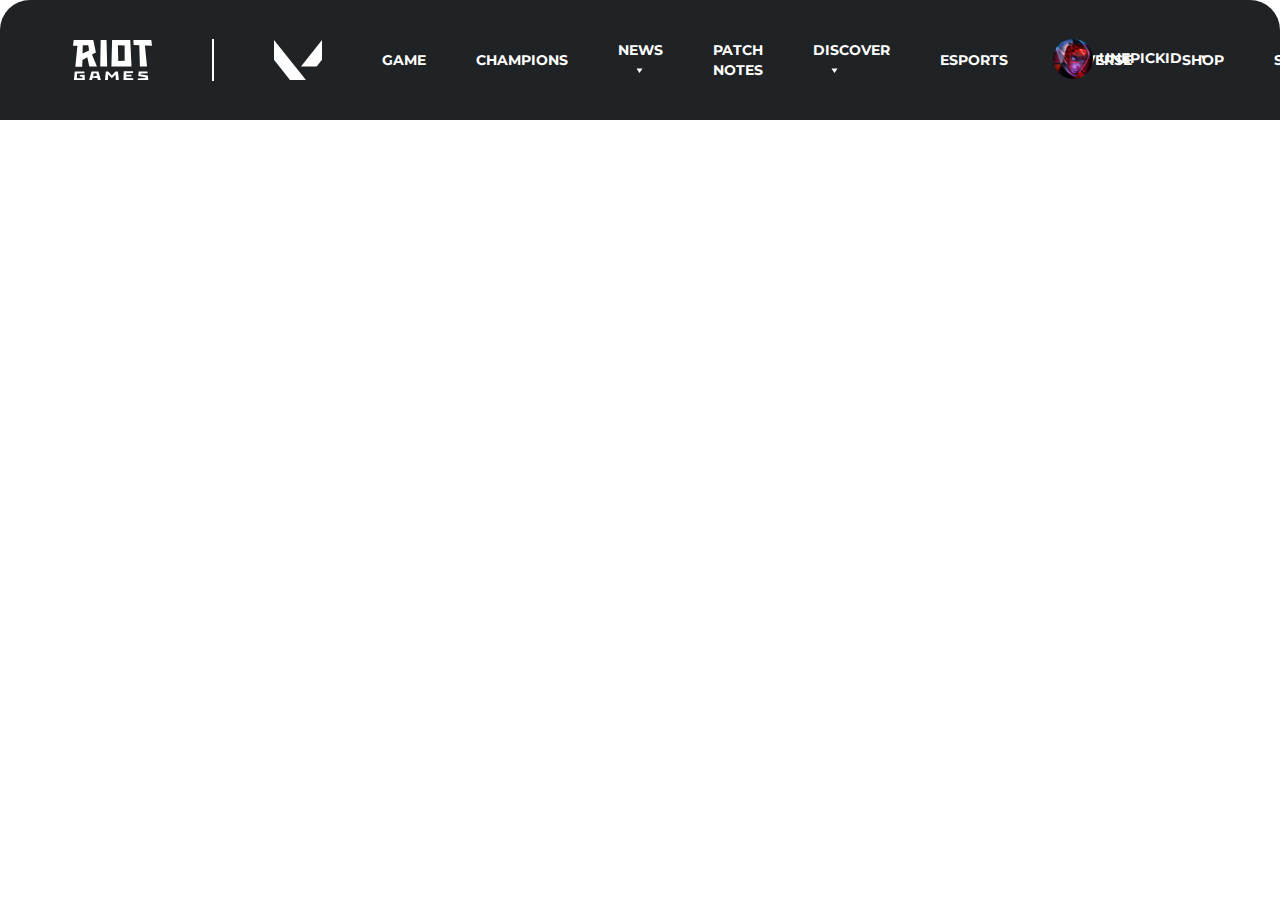
==== index.html @ 01219dcb "Добавил блок header и написал к нему стили, добавил шрифты на сайт" ====
<!DOCTYPE html>
	<html lang="en">
	  <head>
	    <meta charset="utf-8">
	    <meta http-equiv="X-UA-Compatible" content="IE=edge">
	    <meta name="viewport" content="width=device-width, initial-scale=1">
	    <!-- The above 3 meta tags *must* come first in the head; any other head content must come *after* these tags -->
	    <meta name="description" content="">
	    <meta name="author" content="">
	    <link rel="icon" href="/favicon.ico">
	
	    <title>Заголовок</title>
	
	    <!-- Bootstrap core CSS -->
	    <link href="https://maxcdn.bootstrapcdn.com/bootstrap/3.3.6/css/bootstrap.min.css" rel="stylesheet">
	    <!-- Fonts -->
	    <link rel="preconnect" href="https://fonts.googleapis.com">
	    <link rel="preconnect" href="https://fonts.gstatic.com" crossorigin>
	    <link href="https://fonts.googleapis.com/css2?family=Montserrat:ital,wght@0,700;1,400&display=swap" rel="stylesheet">
	
	    <!-- Custom styles for this template -->
	    <link href="scss/style.css" rel="stylesheet">
	
	    
	  </head>
	  <body>

	  	<header class="mainContainer">
	  		<img src="img/header/riot games.svg" alt="ropt_games">
	  		<img src="img/header/streak.svg" alt="streak">
	  		<img src="img/header/logo.svg" alt="logo">
	  		<a class="header__link" href="#">game</a>
	  		<a class="header__link" href="#">champions</a>
	  		<a class="header__link header__link_arrow" href="#">news</a>
	  		<a class="header__link" href="#">patch notes</a>
	  		<a class="header__link header__link_arrow" href="#">discover</a>
	  		<a class="header__link" href="#">esports</a>
	  		<a class="header__link" href="#">universe</a>
	  		<a class="header__link" href="#">shop</a>
	  		<a class="header__link" href="#">support</a>

	  		<div class="userBlock">
	  			<div class="userBlock__avatar"><img src="img/header/user__avatar.svg" alt="Avatar"></div>
	  			<div class="userBlock__nickname header__link header__link_arrow">Unepickid</div>
	  		</div>
	  	</header>
	
	    <!-- Bootstrap core JavaScript
	    ================================================== -->
	    <!-- Placed at the end of the document so the pages load faster -->
	    <script src="https://ajax.googleapis.com/ajax/libs/jquery/1.11.3/jquery.min.js"></script>
	    <script src="https://maxcdn.bootstrapcdn.com/bootstrap/3.3.6/js/bootstrap.min.js"></script>
	    <script src="js/main.js"></script>    
	  </body>
	</html>
---- scss/style.css ----
html, body {
  margin: 0;
  padding: 0; }

html {
  font-size: 10px; }

.mainContainer {
  padding: 0 73px 0 73px; }

header {
  position: relative;
  height: 12rem;
  border-top-left-radius: 3rem;
  border-top-right-radius: 3rem;
  background-color: #1F2326;
  display: -webkit-box;
  display: -ms-flexbox;
  display: flex;
  -webkit-box-align: center;
      -ms-flex-align: center;
          align-items: center;
  -webkit-box-pack: start;
      -ms-flex-pack: start;
          justify-content: flex-start; }
  header img {
    margin-right: 6rem; }
  header .header__link {
    font-family: 'Montserrat', sans-serif;
    font-size: 1.4rem;
    font-weight: 700;
    color: #fff;
    display: inline-block;
    text-transform: uppercase;
    margin-right: 5rem; }
  header .header__link_arrow:after {
    content: '';
    display: inline-block;
    width: 1.5rem;
    height: 1.5rem;
    margin-left: 1rem;
    background: transparent url(../img/header/arrow.svg) 100% 75% no-repeat; }
  header .userBlock {
    position: absolute;
    top: 50%;
    right: 73px;
    -webkit-transform: translate(0, -50%);
            transform: translate(0, -50%); }
    header .userBlock .userBlock__avatar {
      display: inline-block;
      width: 4.2rem;
      height: 4.2rem; }
      header .userBlock .userBlock__avatar img {
        margin-right: 1.6rem;
        border: none;
        border-radius: 50%; }
    header .userBlock .userBlock__nickname {
      display: inline-block;
      margin-right: 0rem; }
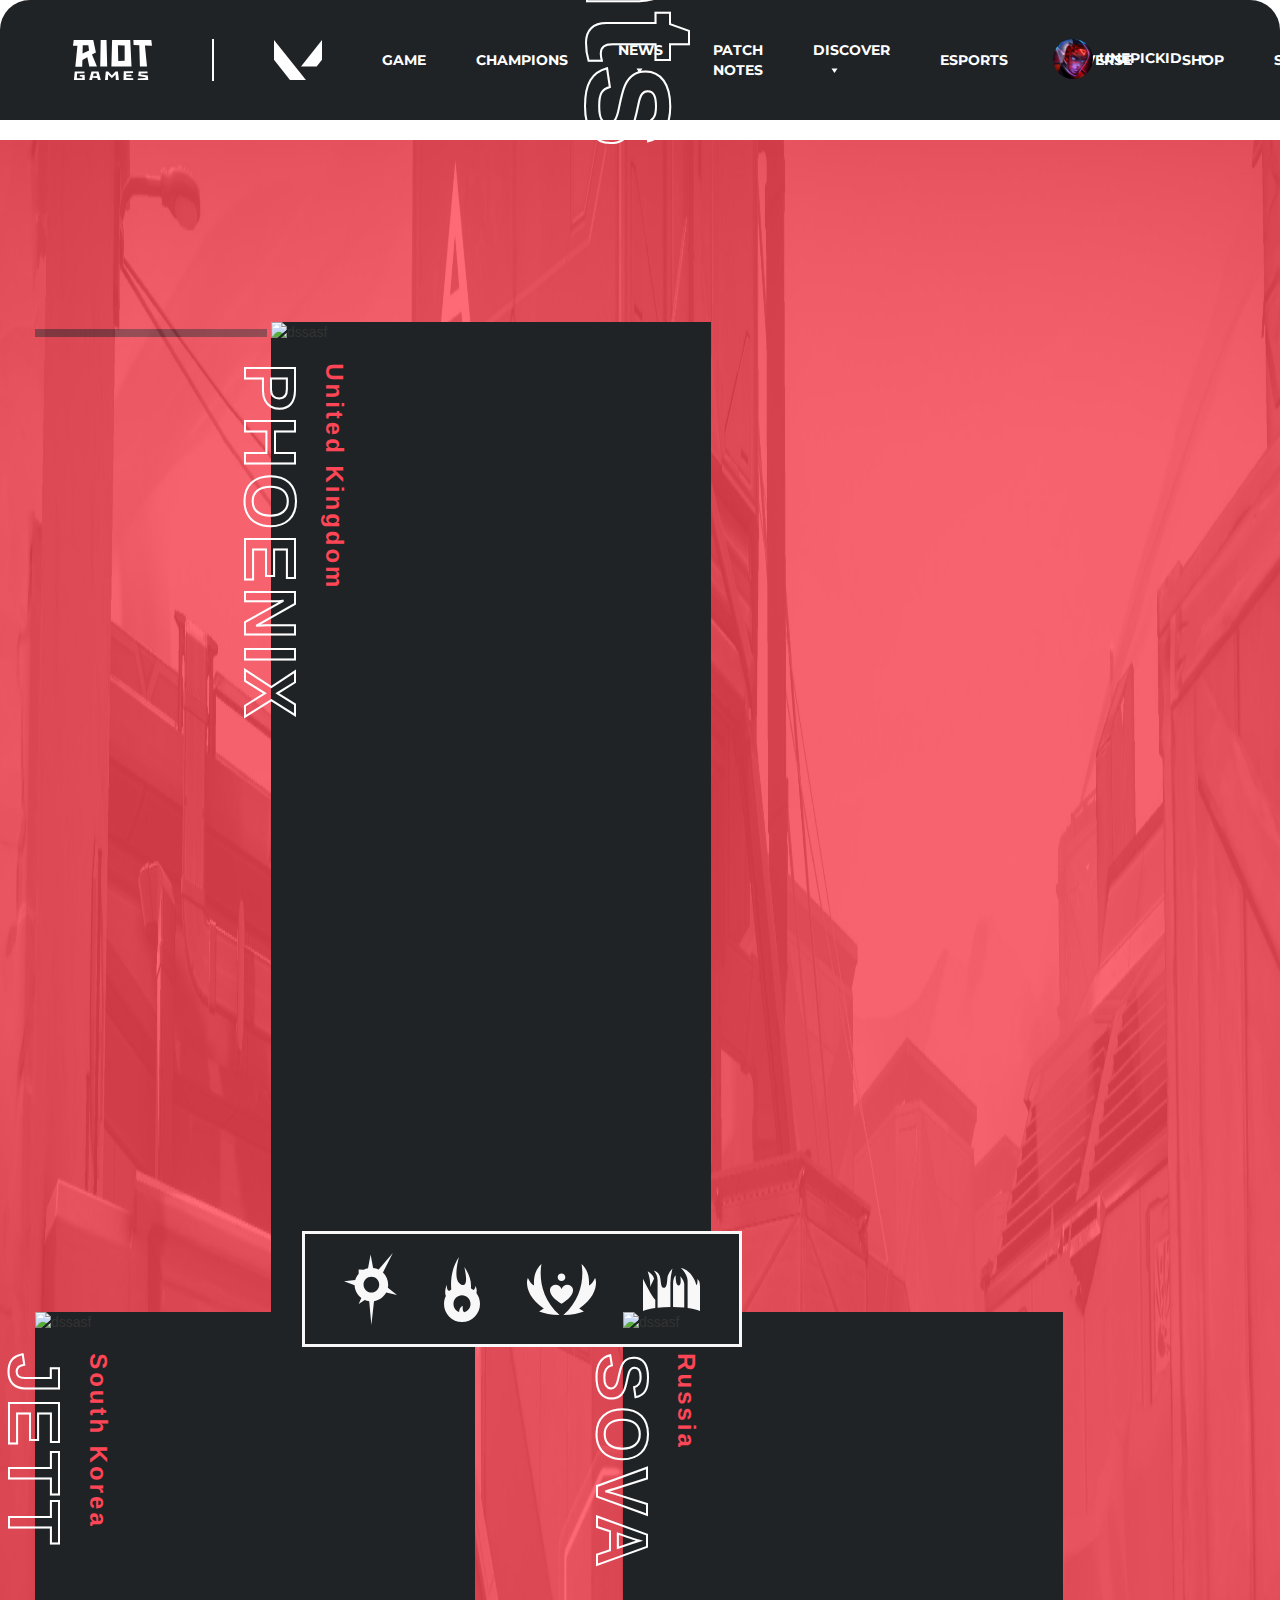
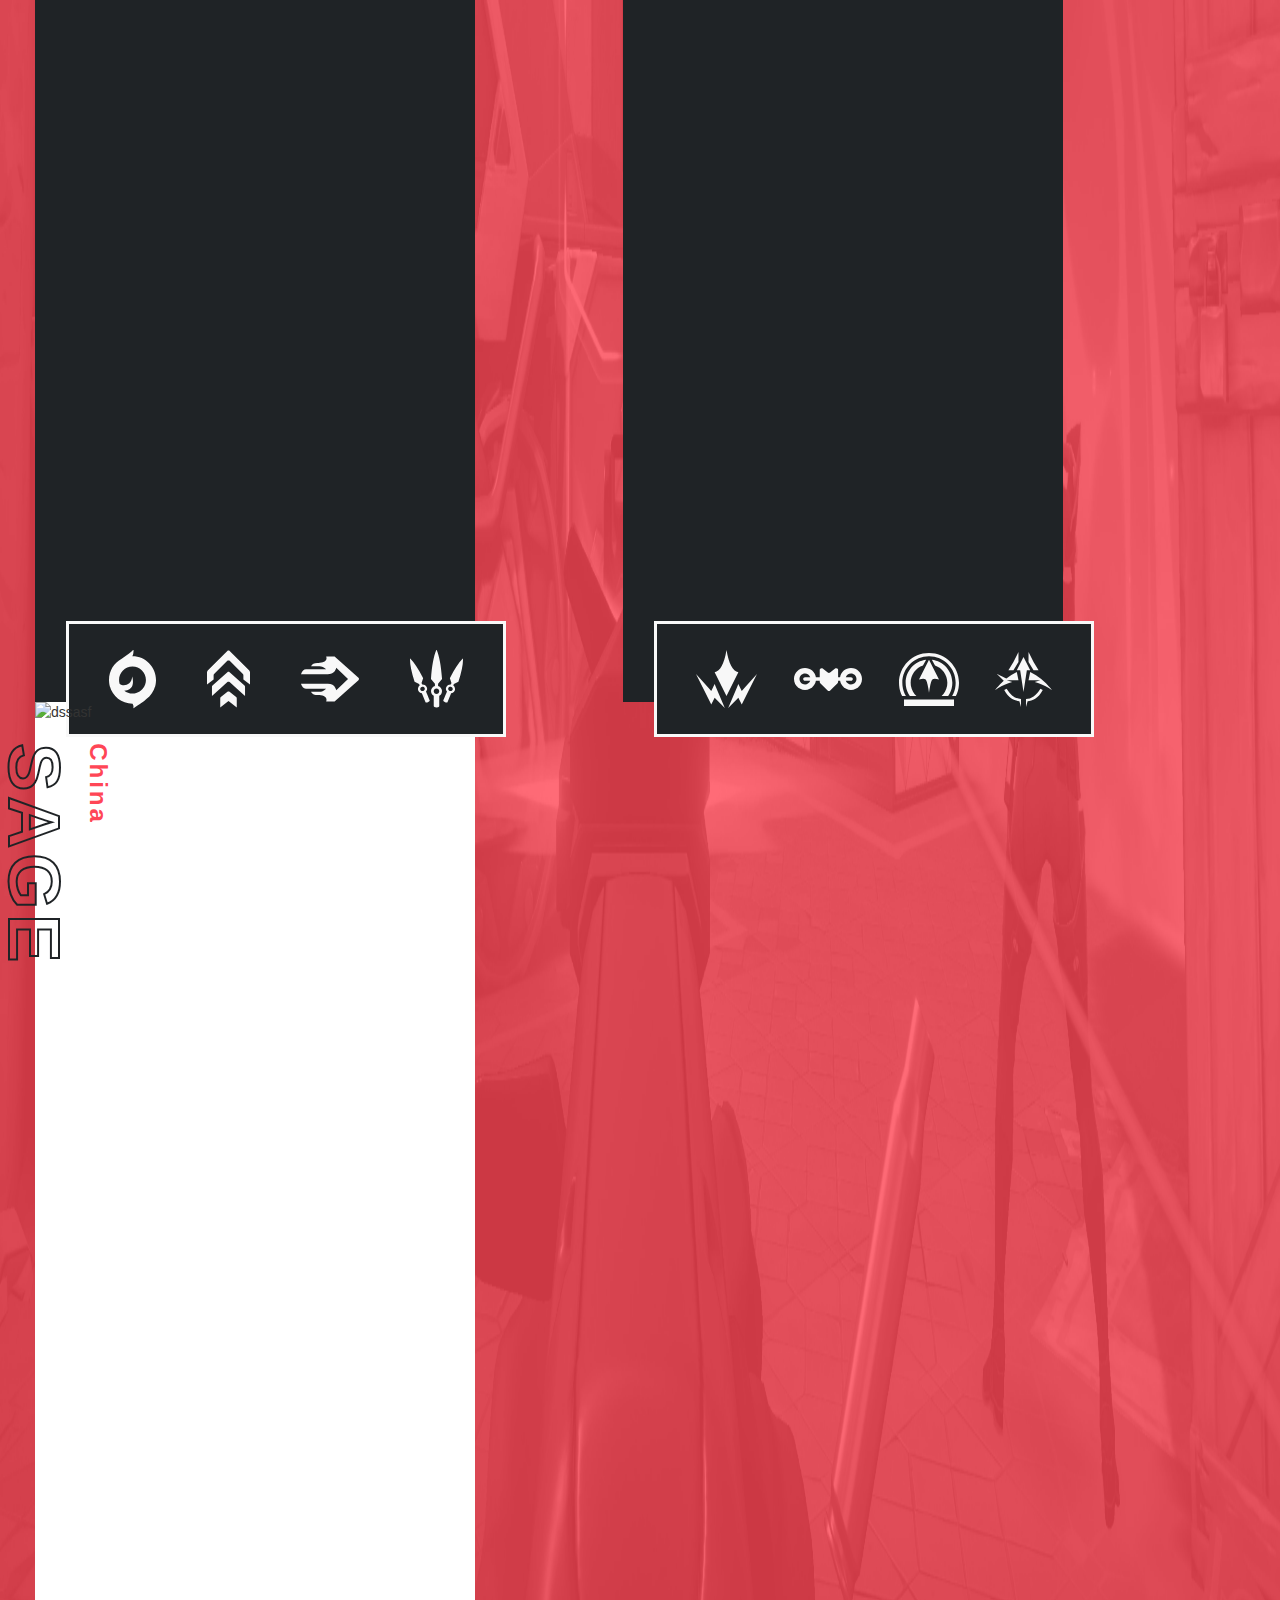
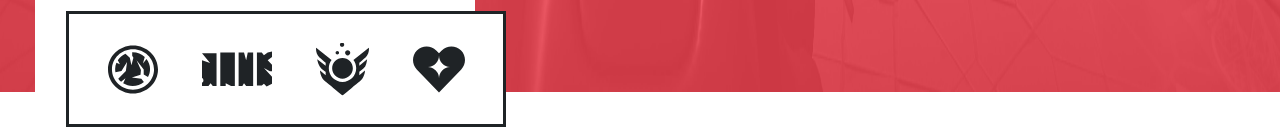
==== commit ebdb9b7b: "Add block's with heroes" ====
--- a/index.html
+++ b/index.html
@@ -7,9 +7,9 @@
 	    <!-- The above 3 meta tags *must* come first in the head; any other head content must come *after* these tags -->
 	    <meta name="description" content="">
 	    <meta name="author" content="">
-	    <link rel="icon" href="/favicon.ico">
+	    <link rel="icon" href="img/header/logo_black.svg">
 	
-	    <title>Заголовок</title>
+	    <title>Valorant | RIOT</title>
 	
 	    <!-- Bootstrap core CSS -->
 	    <link href="https://maxcdn.bootstrapcdn.com/bootstrap/3.3.6/css/bootstrap.min.css" rel="stylesheet">
@@ -17,6 +17,7 @@
 	    <link rel="preconnect" href="https://fonts.googleapis.com">
 	    <link rel="preconnect" href="https://fonts.gstatic.com" crossorigin>
 	    <link href="https://fonts.googleapis.com/css2?family=Montserrat:ital,wght@0,700;1,400&display=swap" rel="stylesheet">
+	    <link href="//db.onlinewebfonts.com/c/2206d6cc490084998d531e8c1b2cbb4a?family=Druk+Wide+Bold&display=swap" rel="stylesheet" />
 	
 	    <!-- Custom styles for this template -->
 	    <link href="scss/style.css" rel="stylesheet">
@@ -25,7 +26,7 @@
 	  </head>
 	  <body>
 
-	  	<header class="mainContainer">
+	  	<header class="headerContainer">
 	  		<img src="img/header/riot games.svg" alt="ropt_games">
 	  		<img src="img/header/streak.svg" alt="streak">
 	  		<img src="img/header/logo.svg" alt="logo">
@@ -44,6 +45,66 @@
 	  			<div class="userBlock__nickname header__link header__link_arrow">Unepickid</div>
 	  		</div>
 	  	</header>
+
+	  	<main class="mainSection">
+	  		<img class="mainSection__background" src="img/mainSection/background.png" alt="background">
+	  		<div class="logoSquere">	</div>
+	  		<h1 class="main__header" >Agents</h1>
+	  		<img class="line_png" src="img/mainSection/line.png" alt="streak">
+	  		
+
+	  		<div class="agent-block">
+	  				<div class="agent__info">
+	  					<p>United Kingdom</p>
+	  					<h2>PHOENIX</h2>
+	  				</div>
+	  				<div class="agent__picture"><img src="img/mainSection/art.png" alt="dssasf">
+	  					<div class="agent__skills">
+	  						<img class="abilities" src="img/mainSection/Abilities.svg" alt="atributes">
+	  					</div>
+	  				</div>
+	  			</div>
+
+
+	  			<div class="agent-block">
+	  				<div class="agent__info">
+	  					<p>South Korea</p>
+	  					<h2>jett</h2>
+	  				</div>
+	  				<div class="agent__picture"><img src="img/mainSection/art (1).png" alt="dssasf">
+	  					<div class="agent__skills">
+	  						<img  class="abilities" src="img/mainSection/Abilities (1).svg" alt="atributes">
+	  					</div>
+	  				</div>
+	  			</div>
+
+
+	  			<div class="agent-block">
+	  				<div class="agent__info">
+	  					<p>Russia</p>
+	  					<h2>Sova</h2>
+	  				</div>
+	  				<div class="agent__picture"><img src="img/mainSection/art (2).png" alt="dssasf">
+	  					<div class="agent__skills">
+	  						<img class="abilities" src="img/mainSection/Abilities (2).svg" alt="atributes">
+	  					</div>
+	  				</div>
+	  			</div>
+
+
+	  			<div class="agent-block agent-block_white">
+	  				<div class="agent__info agent__info_white">
+	  					<p>China</p>
+	  					<h2>sage</h2>
+	  				</div>
+	  				<div class="agent__picture"><img src="img/mainSection/art (3).png" alt="dssasf">
+	  					<div  class="agent__skills agent__skills_white">
+	  						<img class="abilities abilities_white" src="img/mainSection/Abilities (3).svg" alt="atributes">
+	  					</div>
+	  				</div>
+	  			</div>	
+	  		
+	  	</main>
 	
 	    <!-- Bootstrap core JavaScript
 	    ================================================== -->
--- a/scss/style.css
+++ b/scss/style.css
@@ -5,7 +5,7 @@
 html {
   font-size: 10px; }
 
-.mainContainer {
+.headerContainer {
   padding: 0 73px 0 73px; }
 
 header {
@@ -57,3 +57,91 @@
     header .userBlock .userBlock__nickname {
       display: inline-block;
       margin-right: 0rem; }
+
+.mainSection {
+  position: relative;
+  padding: 0 35px 0 35px;
+  background-color: #FF4656; }
+  .mainSection .mainSection__background {
+    position: absolute;
+    top: 0;
+    left: 0;
+    width: 100%;
+    height: 100%; }
+  .mainSection .main__header {
+    font-family: "Druk Wide Bold", sans-serif;
+    font-size: 15.6rem;
+    font-weight: 800;
+    color: transparent;
+    -webkit-transform: rotate(90deg);
+            transform: rotate(90deg);
+    -webkit-text-stroke: 2px #fff;
+    opacity: 1;
+    letter-spacing: 10%; }
+  .mainSection .agent-block {
+    position: relative;
+    display: inline-block;
+    width: 44rem;
+    height: 99rem;
+    margin-right: 14.4rem;
+    background: #1F2326; }
+    .mainSection .agent-block .agent__info {
+      position: absolute;
+      top: 25%;
+      left: 0;
+      -webkit-transform: translate(-48%, 0) rotate(90deg);
+              transform: translate(-48%, 0) rotate(90deg);
+      z-index: 5;
+      text-align: left;
+      width: 55rem; }
+      .mainSection .agent-block .agent__info p {
+        font-family: "Druk Wide Bold", sans-serif;
+        font-size: 2.4rem;
+        font-weight: 800;
+        color: #FF4656;
+        margin-bottom: 0;
+        letter-spacing: 0.3rem; }
+      .mainSection .agent-block .agent__info h2 {
+        font-family: "Druk Wide Bold", sans-serif;
+        font-size: 7.2rem;
+        font-weight: 800;
+        color: transparent;
+        margin-top: 0;
+        -webkit-text-stroke: 2px #fff;
+        opacity: 1;
+        line-height: 9.4rem;
+        letter-spacing: 0.5rem;
+        text-transform: uppercase; }
+    .mainSection .agent-block .agent__info_white h2 {
+      -webkit-text-stroke: 2px #1F2326; }
+    .mainSection .agent-block .agent__picture {
+      position: relative;
+      z-index: 2;
+      width: 100%;
+      height: 100%; }
+      .mainSection .agent-block .agent__picture img {
+        display: block;
+        -o-object-fit: fill;
+           object-fit: fill; }
+      .mainSection .agent-block .agent__picture .agent__skills {
+        position: absolute;
+        bottom: 0;
+        left: 0;
+        -webkit-transform: translate(3.1rem, 3.5rem);
+                transform: translate(3.1rem, 3.5rem);
+        padding: 5.5rem 0 5.5rem 0;
+        text-align: center;
+        width: 100%;
+        height: 11rem;
+        background-color: #1F2326;
+        border: 3px solid #F8F8F8; }
+        .mainSection .agent-block .agent__picture .agent__skills .abilities {
+          display: inline-block;
+          line-height: 11rem;
+          -webkit-transform: translate(0, -50%);
+                  transform: translate(0, -50%); }
+      .mainSection .agent-block .agent__picture .agent__skills_white {
+        background-color: #fff;
+        border: 3px solid #1F2326; }
+  .mainSection .agent-block_white {
+    background: #fff; }
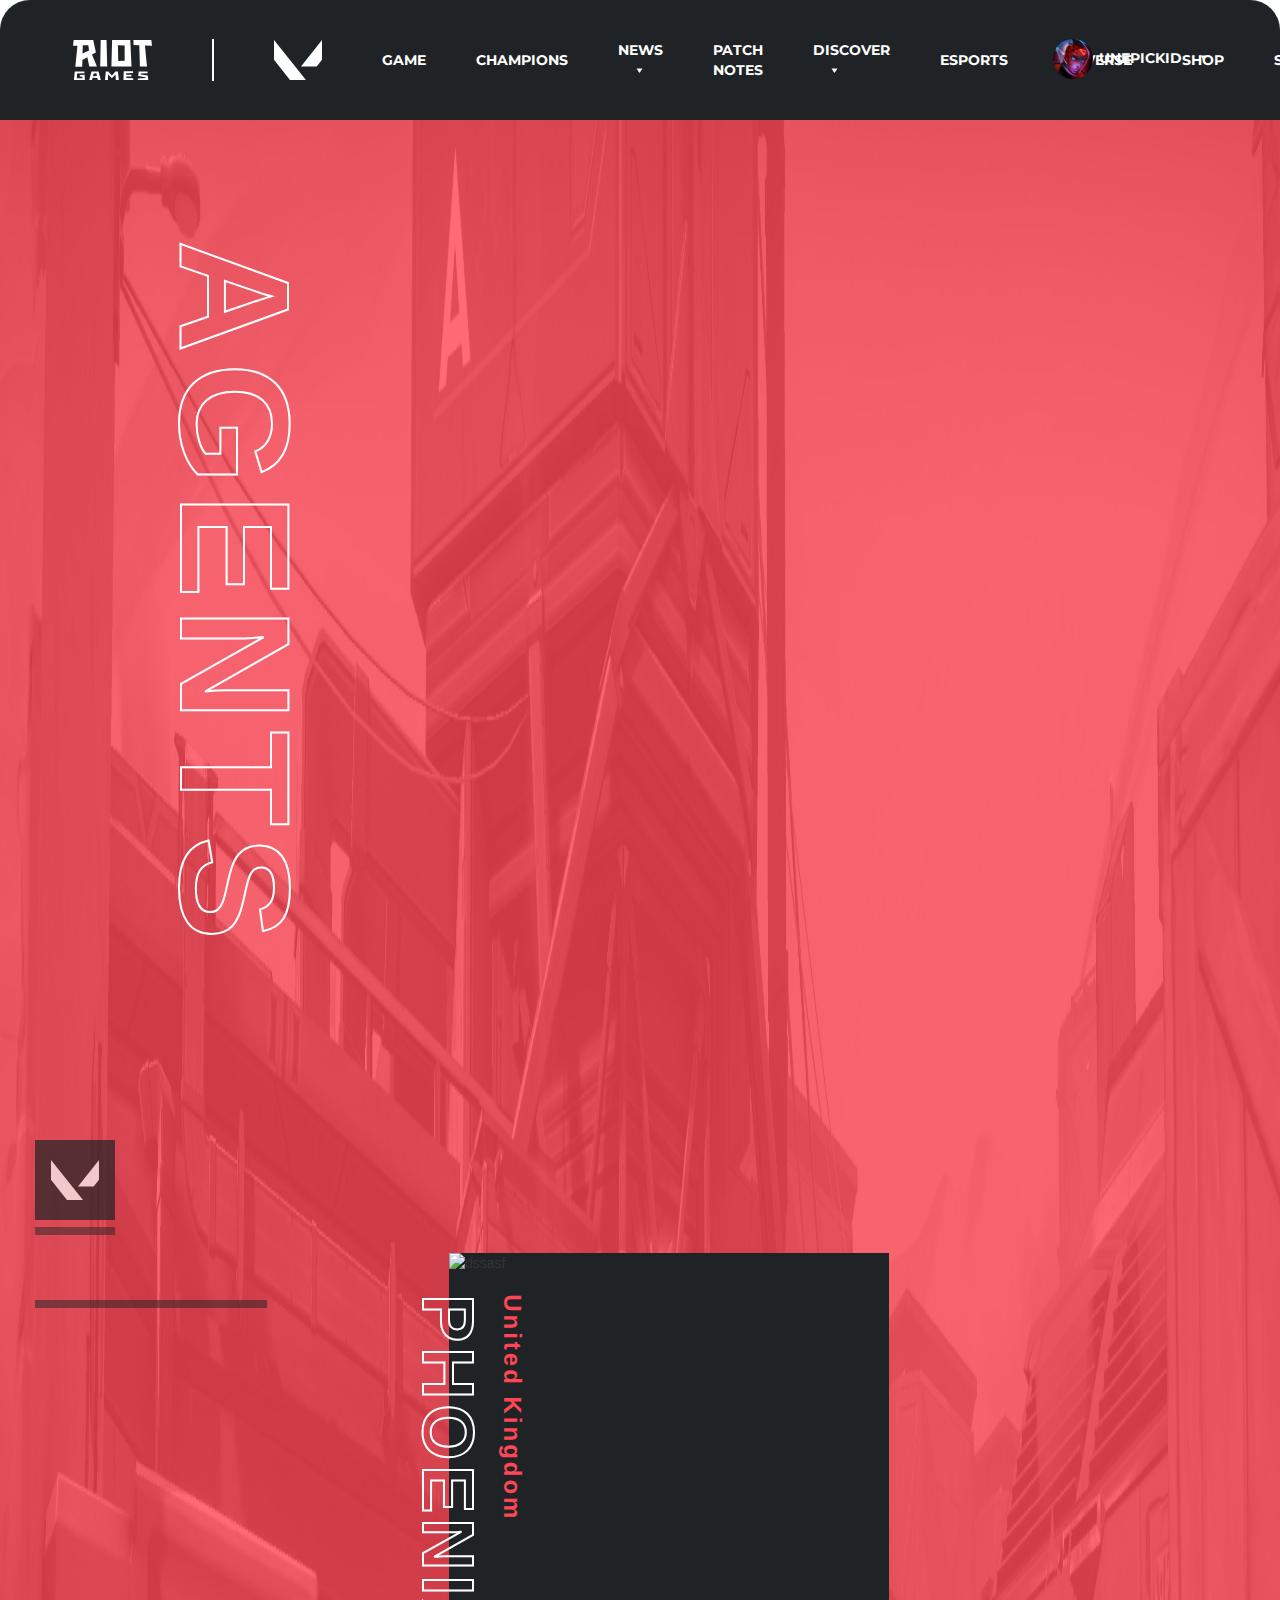
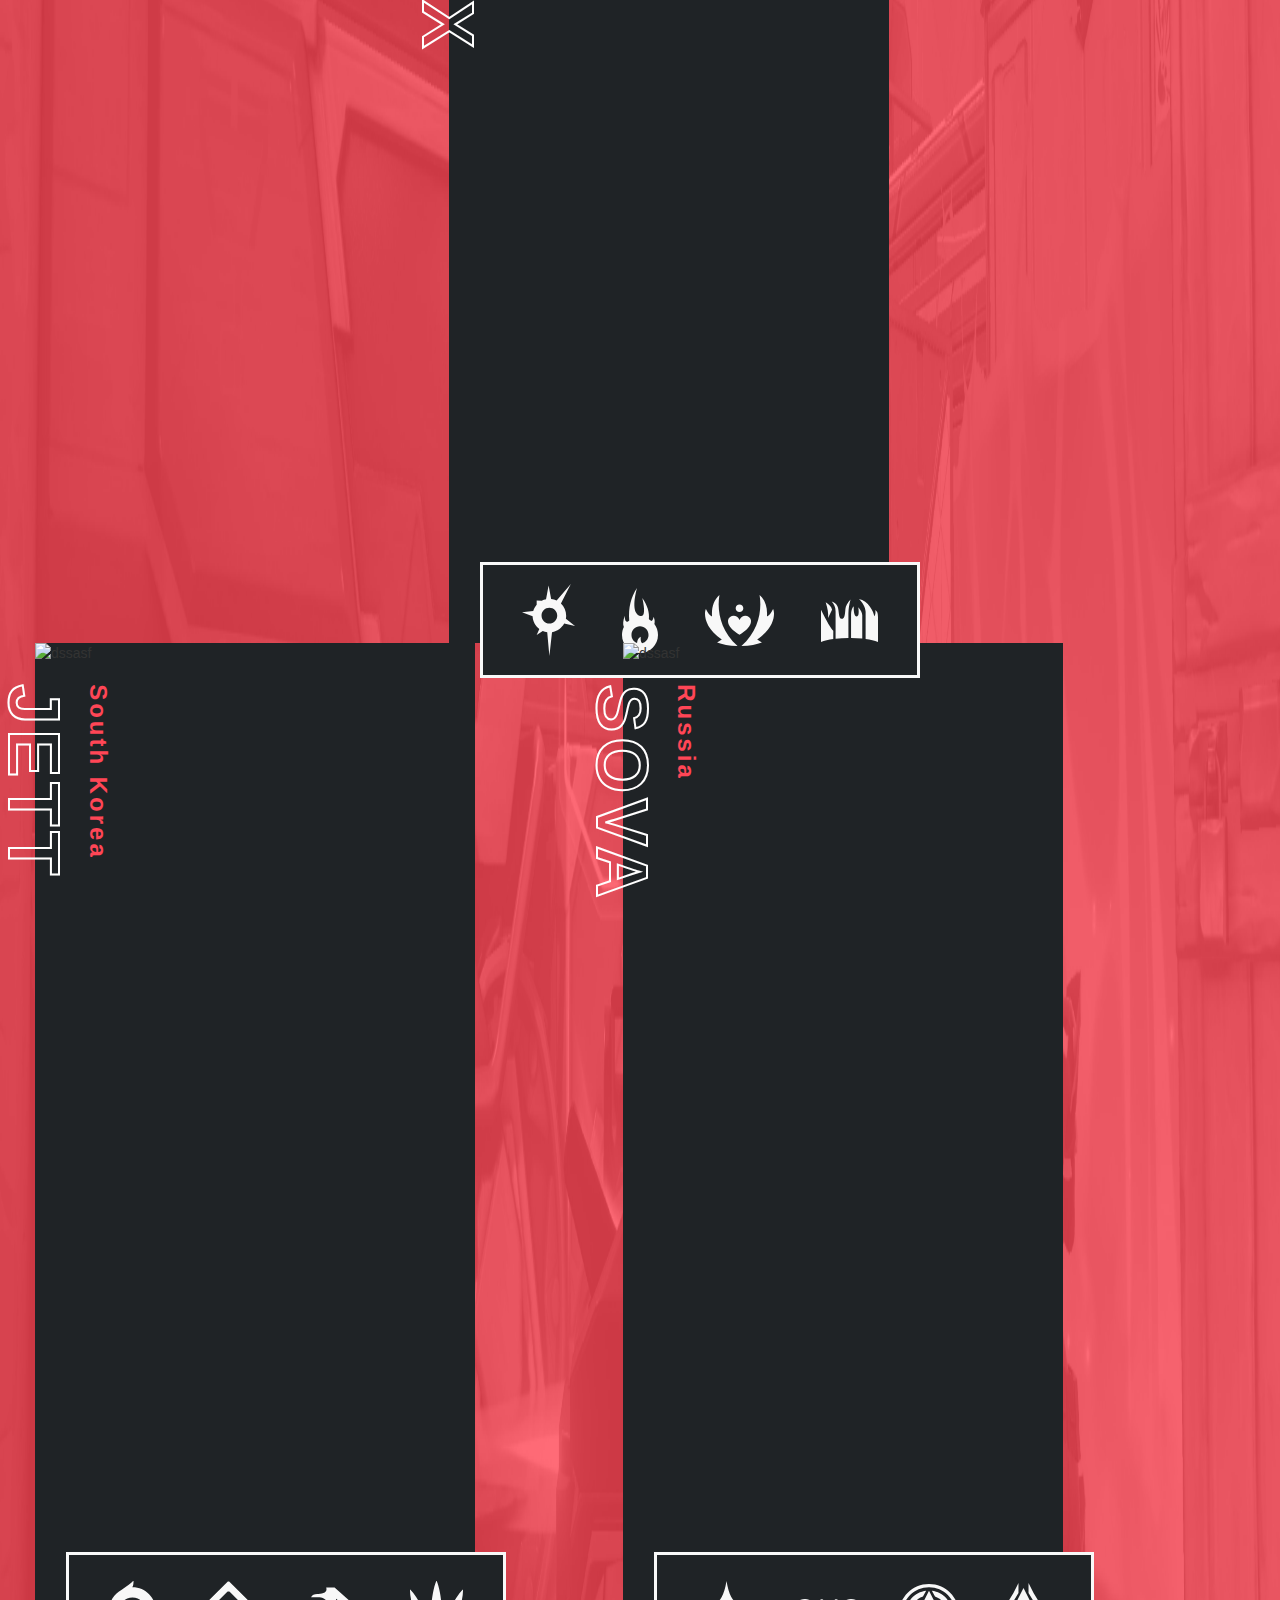
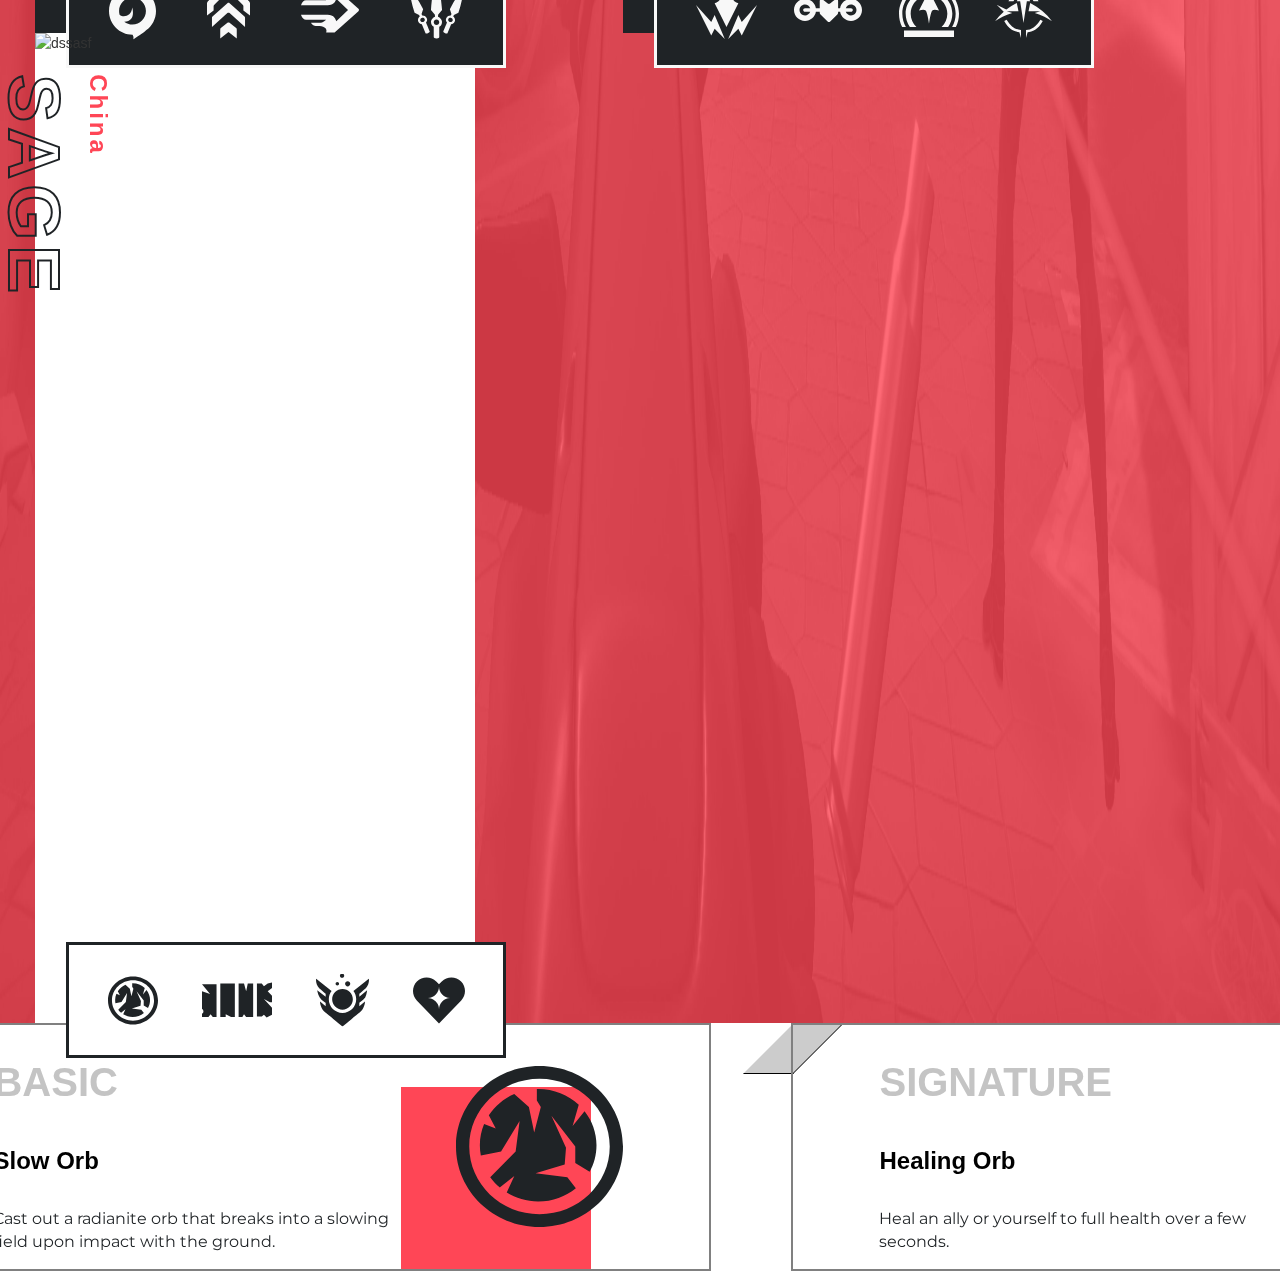
==== commit 05a1cf22: "Добавлена часть с описанием скилов, Нужно сделать усеченный уголок у них и у портретов героев" ====
--- a/index.html
+++ b/index.html
@@ -20,7 +20,10 @@
 	    <link href="//db.onlinewebfonts.com/c/2206d6cc490084998d531e8c1b2cbb4a?family=Druk+Wide+Bold&display=swap" rel="stylesheet" />
 	
 	    <!-- Custom styles for this template -->
+	    <!-- <link rel="stylesheet" type="text/css" href="//cdn.jsdelivr.net/npm/slick-carousel@1.8.1/slick/slick.css"/> -->
+	    <link rel="stylesheet" href="slick/slick.css">
 	    <link href="scss/style.css" rel="stylesheet">
+	    <link rel="stylesheet" href=" slick/slick-theme.css">
 	
 	    
 	  </head>
@@ -48,69 +51,121 @@
 
 	  	<main class="mainSection">
 	  		<img class="mainSection__background" src="img/mainSection/background.png" alt="background">
-	  		<div class="logoSquere">	</div>
-	  		<h1 class="main__header" >Agents</h1>
-	  		<img class="line_png" src="img/mainSection/line.png" alt="streak">
 	  		
+	  			  		<div class="large-container">
+	  			  			  		<div class="headerBlock">
+	  			  			  			<div class="logoSquere">	</div>
+	  			  				  		<h1 class="main__header" >Agents</h1>
+	  			  				  		<img class="line_png" src="img/mainSection/line.png" alt="streak">
+	  			  			  		</div>
+	  			  			  		
 
-	  		<div class="agent-block">
-	  				<div class="agent__info">
-	  					<p>United Kingdom</p>
-	  					<h2>PHOENIX</h2>
-	  				</div>
-	  				<div class="agent__picture"><img src="img/mainSection/art.png" alt="dssasf">
-	  					<div class="agent__skills">
-	  						<img class="abilities" src="img/mainSection/Abilities.svg" alt="atributes">
-	  					</div>
-	  				</div>
-	  			</div>
+	  			  			  		<div class="agent-block">
+	  			  			  				<div class="agent__info">
+	  			  			  					<p>United Kingdom</p>
+	  			  			  					<h2>PHOENIX</h2>
+	  			  			  				</div>
+	  			  			  				<div class="agent__picture"><img src="img/mainSection/art.png" alt="dssasf">
+	  			  			  					<div class="agent__skills">
+	  			  			  						<img class="abilities" src="img/mainSection/Abilities.svg" alt="atributes">
+	  			  			  					</div>
+	  			  			  				</div>
+	  			  			  		</div>
 
 
-	  			<div class="agent-block">
-	  				<div class="agent__info">
-	  					<p>South Korea</p>
-	  					<h2>jett</h2>
-	  				</div>
-	  				<div class="agent__picture"><img src="img/mainSection/art (1).png" alt="dssasf">
-	  					<div class="agent__skills">
-	  						<img  class="abilities" src="img/mainSection/Abilities (1).svg" alt="atributes">
-	  					</div>
-	  				</div>
-	  			</div>
+	  			  			  			<div class="agent-block">
+	  			  			  				<div class="agent__info">
+	  			  			  					<p>South Korea</p>
+	  			  			  					<h2>jett</h2>
+	  			  			  				</div>
+	  			  			  				<div class="agent__picture"><img src="img/mainSection/art (1).png" alt="dssasf">
+	  			  			  					<div class="agent__skills">
+	  			  			  						<img  class="abilities" src="img/mainSection/Abilities (1).svg" alt="atributes">
+	  			  			  					</div>
+	  			  			  				</div>
+	  			  			  			</div>
 
 
-	  			<div class="agent-block">
-	  				<div class="agent__info">
-	  					<p>Russia</p>
-	  					<h2>Sova</h2>
-	  				</div>
-	  				<div class="agent__picture"><img src="img/mainSection/art (2).png" alt="dssasf">
-	  					<div class="agent__skills">
-	  						<img class="abilities" src="img/mainSection/Abilities (2).svg" alt="atributes">
-	  					</div>
-	  				</div>
-	  			</div>
+	  			  			  			<div class="agent-block">
+	  			  			  				<div class="agent__info">
+	  			  			  					<p>Russia</p>
+	  			  			  					<h2>Sova</h2>
+	  			  			  				</div>
+	  			  			  				<div class="agent__picture"><img src="img/mainSection/art (2).png" alt="dssasf">
+	  			  			  					<div class="agent__skills">
+	  			  			  						<img class="abilities" src="img/mainSection/Abilities (2).svg" alt="atributes">
+	  			  			  					</div>
+	  			  			  				</div>
+	  			  			  			</div>
 
 
-	  			<div class="agent-block agent-block_white">
-	  				<div class="agent__info agent__info_white">
-	  					<p>China</p>
-	  					<h2>sage</h2>
-	  				</div>
-	  				<div class="agent__picture"><img src="img/mainSection/art (3).png" alt="dssasf">
-	  					<div  class="agent__skills agent__skills_white">
-	  						<img class="abilities abilities_white" src="img/mainSection/Abilities (3).svg" alt="atributes">
-	  					</div>
-	  				</div>
-	  			</div>	
-	  		
-	  	</main>
+	  			  			  			<div class="agent-block agent-block_white">
+	  			  			  				<div class="agent__info agent__info_white">
+	  			  			  					<p>China</p>
+	  			  			  					<h2>sage</h2>
+	  			  			  				</div>
+	  			  			  				<div class="agent__picture"><img src="img/mainSection/art (3).png" alt="dssasf">
+	  			  			  					<div  class="agent__skills agent__skills_white">
+	  			  			  						<img class="abilities abilities_white" src="img/mainSection/Abilities (3).svg" alt="atributes">
+	  			  			  					</div>
+	  			  			  				</div>
+	  			  			  			</div>	
+
+	  			  		</div>
+
+
+	  			  			<div class="section skill-section">
+	  			  				<div class="skill__card">
+	  			  					<div class="skill__description">
+	  			  						<h3>Basic</h3>
+		  			  					<strong>Slow Orb</strong>
+		  			  					<span>Cast out a radianite orb that breaks into a slowing field upon impact with the ground.</span>
+	  			  					</div>
+	  			  					<div class="div skill__image">
+	  			  						<img src="img/mainSection/forSlider/icon.svg" alt="icon">
+	  			  					</div>
+	  			  				</div>
+	  			  					<div class="skill__card">
+	  			  					<div class="skill__description">
+	  			  						<h3>SIGNATURE</h3>
+		  			  					<strong>Healing Orb</strong>
+		  			  					<span>Heal an ally or yourself to full health over a few seconds.</span>
+	  			  					</div>
+	  			  					<div class="div skill__image">
+	  			  						<img src="img/mainSection/forSlider/ebala.svg" alt="icon">
+	  			  					</div>
+	  			  				</div>
+	  			  					<div class="skill__card">
+	  			  					<div class="skill__description">
+	  			  						<h3>ULTIMATE</h3>
+		  			  					<strong>Resurrection</strong>
+		  			  					<span>LTarget a friendly corpse. After a short delay, revive them with full health.</span>
+	  			  					</div>
+	  			  					<div class="div skill__image">
+	  			  						<img src="img/mainSection/forSlider/hearth.svg" alt="icon">
+	  			  					</div>
+	  			  				</div>
+	  			  					<div class="skill__card">
+	  			  					<div class="skill__description">
+	  			  						<h3>Superskill</h3>
+		  			  					<strong>Frozen Orb</strong>
+		  			  					<span>Lorem ipsum, dolor, sit amet consectetur adipisicing elit. Autem, alias.</span>
+	  			  					</div>
+	  			  					<div class="div skill__image">
+	  			  						<img src="img/mainSection/forSlider/superskill.svg" alt="icon">
+	  			  					</div>
+	  			  				</div>
+	  			  					
+	  			  			
+	  			  			</div>		
+	  	</main>    
 	
 	    <!-- Bootstrap core JavaScript
-	    ================================================== -->
-	    <!-- Placed at the end of the document so the pages load faster -->
+	    ==================================================
+	   <!- Placed at the end of the document so the pages load faster -->
 	    <script src="https://ajax.googleapis.com/ajax/libs/jquery/1.11.3/jquery.min.js"></script>
 	    <script src="https://maxcdn.bootstrapcdn.com/bootstrap/3.3.6/js/bootstrap.min.js"></script>
+	    <script src="slick/slick.min.js"></script>
 	    <script src="js/main.js"></script>    
 	  </body>
 	</html>	--- a/scss/style.css
+++ b/scss/style.css
@@ -1,147 +1 @@
-html, body {
-  margin: 0;
-  padding: 0; }
-
-html {
-  font-size: 10px; }
-
-.headerContainer {
-  padding: 0 73px 0 73px; }
-
-header {
-  position: relative;
-  height: 12rem;
-  border-top-left-radius: 3rem;
-  border-top-right-radius: 3rem;
-  background-color: #1F2326;
-  display: -webkit-box;
-  display: -ms-flexbox;
-  display: flex;
-  -webkit-box-align: center;
-      -ms-flex-align: center;
-          align-items: center;
-  -webkit-box-pack: start;
-      -ms-flex-pack: start;
-          justify-content: flex-start; }
-  header img {
-    margin-right: 6rem; }
-  header .header__link {
-    font-family: 'Montserrat', sans-serif;
-    font-size: 1.4rem;
-    font-weight: 700;
-    color: #fff;
-    display: inline-block;
-    text-transform: uppercase;
-    margin-right: 5rem; }
-  header .header__link_arrow:after {
-    content: '';
-    display: inline-block;
-    width: 1.5rem;
-    height: 1.5rem;
-    margin-left: 1rem;
-    background: transparent url(../img/header/arrow.svg) 100% 75% no-repeat; }
-  header .userBlock {
-    position: absolute;
-    top: 50%;
-    right: 73px;
-    -webkit-transform: translate(0, -50%);
-            transform: translate(0, -50%); }
-    header .userBlock .userBlock__avatar {
-      display: inline-block;
-      width: 4.2rem;
-      height: 4.2rem; }
-      header .userBlock .userBlock__avatar img {
-        margin-right: 1.6rem;
-        border: none;
-        border-radius: 50%; }
-    header .userBlock .userBlock__nickname {
-      display: inline-block;
-      margin-right: 0rem; }
-
-.mainSection {
-  position: relative;
-  padding: 0 35px 0 35px;
-  background-color: #FF4656; }
-  .mainSection .mainSection__background {
-    position: absolute;
-    top: 0;
-    left: 0;
-    width: 100%;
-    height: 100%; }
-  .mainSection .main__header {
-    font-family: "Druk Wide Bold", sans-serif;
-    font-size: 15.6rem;
-    font-weight: 800;
-    color: transparent;
-    -webkit-transform: rotate(90deg);
-            transform: rotate(90deg);
-    -webkit-text-stroke: 2px #fff;
-    opacity: 1;
-    letter-spacing: 10%; }
-  .mainSection .agent-block {
-    position: relative;
-    display: inline-block;
-    width: 44rem;
-    height: 99rem;
-    margin-right: 14.4rem;
-    background: #1F2326; }
-    .mainSection .agent-block .agent__info {
-      position: absolute;
-      top: 25%;
-      left: 0;
-      -webkit-transform: translate(-48%, 0) rotate(90deg);
-              transform: translate(-48%, 0) rotate(90deg);
-      z-index: 5;
-      text-align: left;
-      width: 55rem; }
-      .mainSection .agent-block .agent__info p {
-        font-family: "Druk Wide Bold", sans-serif;
-        font-size: 2.4rem;
-        font-weight: 800;
-        color: #FF4656;
-        margin-bottom: 0;
-        letter-spacing: 0.3rem; }
-      .mainSection .agent-block .agent__info h2 {
-        font-family: "Druk Wide Bold", sans-serif;
-        font-size: 7.2rem;
-        font-weight: 800;
-        color: transparent;
-        margin-top: 0;
-        -webkit-text-stroke: 2px #fff;
-        opacity: 1;
-        line-height: 9.4rem;
-        letter-spacing: 0.5rem;
-        text-transform: uppercase; }
-    .mainSection .agent-block .agent__info_white h2 {
-      -webkit-text-stroke: 2px #1F2326; }
-    .mainSection .agent-block .agent__picture {
-      position: relative;
-      z-index: 2;
-      width: 100%;
-      height: 100%; }
-      .mainSection .agent-block .agent__picture img {
-        display: block;
-        -o-object-fit: fill;
-           object-fit: fill; }
-      .mainSection .agent-block .agent__picture .agent__skills {
-        position: absolute;
-        bottom: 0;
-        left: 0;
-        -webkit-transform: translate(3.1rem, 3.5rem);
-                transform: translate(3.1rem, 3.5rem);
-        padding: 5.5rem 0 5.5rem 0;
-        text-align: center;
-        width: 100%;
-        height: 11rem;
-        background-color: #1F2326;
-        border: 3px solid #F8F8F8; }
-        .mainSection .agent-block .agent__picture .agent__skills .abilities {
-          display: inline-block;
-          line-height: 11rem;
-          -webkit-transform: translate(0, -50%);
-                  transform: translate(0, -50%); }
-      .mainSection .agent-block .agent__picture .agent__skills_white {
-        background-color: #fff;
-        border: 3px solid #1F2326; }
-  .mainSection .agent-block_white {
-    background: #fff; }
+.circle{position:absolute;z-index:-1;border:none;border-radius:50%}.big-circle_red{width:2215px;height:2215px;-webkit-transform:translate(-30%, -33%);transform:translate(-30%, -33%);background-color:#ff4656}.big-circle_gray{width:1450px;height:1450px;bottom:0;right:0;-webkit-transform:translate(25%, 33%);transform:translate(25%, 33%);background-color:#292c31}.small-circle_white{width:270px;height:270px;top:0;right:0;-webkit-transform:translate(-104px, 182px);transform:translate(-104px, 182px);background-color:#EFEFEF}.medium-circle_while{width:470px;height:470px;bottom:0;left:0;-webkit-transform:translate(177px, 55%);transform:translate(177px, 55%);background-color:#EFEFEF}.tiny-circle_gray{width:100px;height:100px;top:0;right:0;-webkit-transform:translate(-55px, 475px);transform:translate(-55px, 475px);background-color:#292c31}.veryTiny-circle_gray{width:63px;height:63px;bottom:0;left:0;-webkit-transform:translate(112px, -178px);transform:translate(112px, -178px);background-color:#292c31}.tiny-circle_red{width:44px;height:44px;top:0;right:0;-webkit-transform:translate(-219px, 74px);transform:translate(-219px, 74px);background-color:#ff4656}.main-content{height:1763px;background-color:#fff;border-radius:40px}html,body{margin:0;padding:0}html{font-size:10px}.headerContainer{padding:0 73px 0 73px}header{position:relative;display:-webkit-box;display:-ms-flexbox;display:flex;height:12rem;border-top-left-radius:3rem;border-top-right-radius:3rem;background-color:#1f2326;-webkit-box-align:center;-ms-flex-align:center;align-items:center;-webkit-box-pack:start;-ms-flex-pack:start;justify-content:flex-start}header img{margin-right:6rem}header .header__link{display:inline-block;margin-right:5rem;text-transform:uppercase;font-family:'Montserrat', sans-serif;font-size:1.4rem;font-weight:700;color:#fff}header .header__link_arrow:after{display:inline-block;width:1.5rem;height:1.5rem;margin-left:1rem;content:'';background:transparent url(../img/header/arrow.svg) 100% 75% no-repeat}header .userBlock{position:absolute;top:50%;right:73px;-webkit-transform:translate(0, -50%);transform:translate(0, -50%)}header .userBlock .userBlock__avatar{display:inline-block;width:4.2rem;height:4.2rem}header .userBlock .userBlock__avatar img{margin-right:1.6rem;border:none;border-radius:50%}header .userBlock .userBlock__nickname{display:inline-block;margin-right:0rem}.mainSection{position:relative;padding:0 35px 0 35px;background-color:#ff4656}.mainSection .largeContainer{position:absolute;background-color:transparent}.mainSection .mainSection__background{position:absolute;top:0;left:0;width:100%;height:100%}.mainSection .headerBlock{position:relative;display:inline-block;width:30rem;height:105rem;margin-top:12rem;margin-right:11rem}.mainSection .headerBlock .logoSquere{position:relative;display:inline-block;width:8rem;height:8rem;margin-top:90rem;opacity:.7;background:#1f2326 url(../img/header/logo.svg) 50% 50% no-repeat}.mainSection .headerBlock .logoSquere:after{display:inline-block;width:100%;height:8px;content:'';-webkit-transform:translate(0, 1000%);transform:translate(0, 1000%);opacity:.7;background-color:#1f2326}.mainSection .headerBlock .main__header{line-height:20rem;position:absolute;top:0;left:0;display:inline-block;margin:0;-webkit-transform:rotate(90deg) translate(0%, -150%);transform:rotate(90deg) translate(0%, -150%);-webkit-transform-origin:0 0;transform-origin:0 0;letter-spacing:1rem;text-transform:uppercase;opacity:1;font-family:'Druk Wide Bold', sans-serif;font-size:15.6rem;font-weight:800;color:transparent;-webkit-text-stroke:2px #fff}.mainSection .headerBlock .line_png{margin-top:8rem}.mainSection .agent-block{position:relative;display:inline-block;width:44rem;height:99rem;margin-right:14.4rem;background:#1f2326}.mainSection .agent-block .agent__info{position:absolute;z-index:5;top:25%;left:0;width:55rem;-webkit-transform:translate(-48%, 0) rotate(90deg);transform:translate(-48%, 0) rotate(90deg);text-align:left}.mainSection .agent-block .agent__info p{margin-bottom:0;letter-spacing:.3rem;font-family:'Druk Wide Bold', sans-serif;font-size:2.4rem;font-weight:800;color:#ff4656}.mainSection .agent-block .agent__info h2{line-height:9.4rem;margin-top:0;letter-spacing:0.5rem;text-transform:uppercase;opacity:1;font-family:'Druk Wide Bold', sans-serif;font-size:7.2rem;font-weight:800;color:transparent;-webkit-text-stroke:2px #fff}.mainSection .agent-block .agent__info_white h2{-webkit-text-stroke:2px #1f2326}.mainSection .agent-block .agent__picture{position:relative;z-index:2;width:100%;height:100%}.mainSection .agent-block .agent__picture img{display:block;-o-object-fit:fill;object-fit:fill}.mainSection .agent-block .agent__picture .agent__skills{position:absolute;bottom:0;left:0;width:100%;height:11rem;padding:5.5rem 0 5.5rem 0;-webkit-transform:translate(3.1rem, 3.5rem);transform:translate(3.1rem, 3.5rem);text-align:center;border:3px solid #f8f8f8;background-color:#1f2326}.mainSection .agent-block .agent__picture .agent__skills .abilities{line-height:11rem;display:inline-block;-webkit-transform:translate(0, -50%);transform:translate(0, -50%)}.mainSection .agent-block .agent__picture .agent__skills_white{border:3px solid #1f2326;background-color:#fff}.mainSection .agent-block_white{background:#fff}.skill-section{width:2656px;position:absolute;-webkit-transform:translate(-130px, 0);transform:translate(-130px, 0)}.skill-section .skill__card{position:relative;border:2px solid gray;padding:31px 60px;width:724px;height:248px;display:-webkit-box;display:-ms-flexbox;display:flex;-webkit-box-align:center;-ms-flex-align:center;align-items:center;-ms-flex-pack:distribute;justify-content:space-around;margin-right:80px}.skill-section .skill__card:before{content:'';width:190px;height:182px;background-color:#FF4656;position:absolute;bottom:0;right:118px;z-index:-1}.skill-section .skill__card:after{content:'';width:5rem;height:5rem;background-color:#ccc;border:solid 1px black;border-left:0;position:absolute;z-index:-1;top:-1px;left:-2.5rem;-webkit-transform:skew(-45deg);transform:skew(-45deg)}.skill-section .skill__card .skill__description{width:60%;display:inline-block}.skill-section .skill__card .skill__description h3{text-transform:uppercase;font-family:'Druk Wide Bold', sans-serif;font-size:4rem;font-weight:800;color:#C4C4C4}.skill-section .skill__card .skill__description strong{font-family:'Druk Wide Bold', sans-serif;font-size:24px;font-weight:800;color:#000;display:inline-block;margin:3rem 0}.skill-section .skill__card .skill__description span{display:inline-block;font-family:'Montserrat', sans-serif;font-size:16px;font-weight:400;color:#1F2326}.skill-section .skill__card .skill__image{display:inline-block}.skill-section .slick-prev{display:none}.skill-section .slick-next{width:219px;height:248px;background-color:#fff;margin-left:20px;border:2px solid red}
